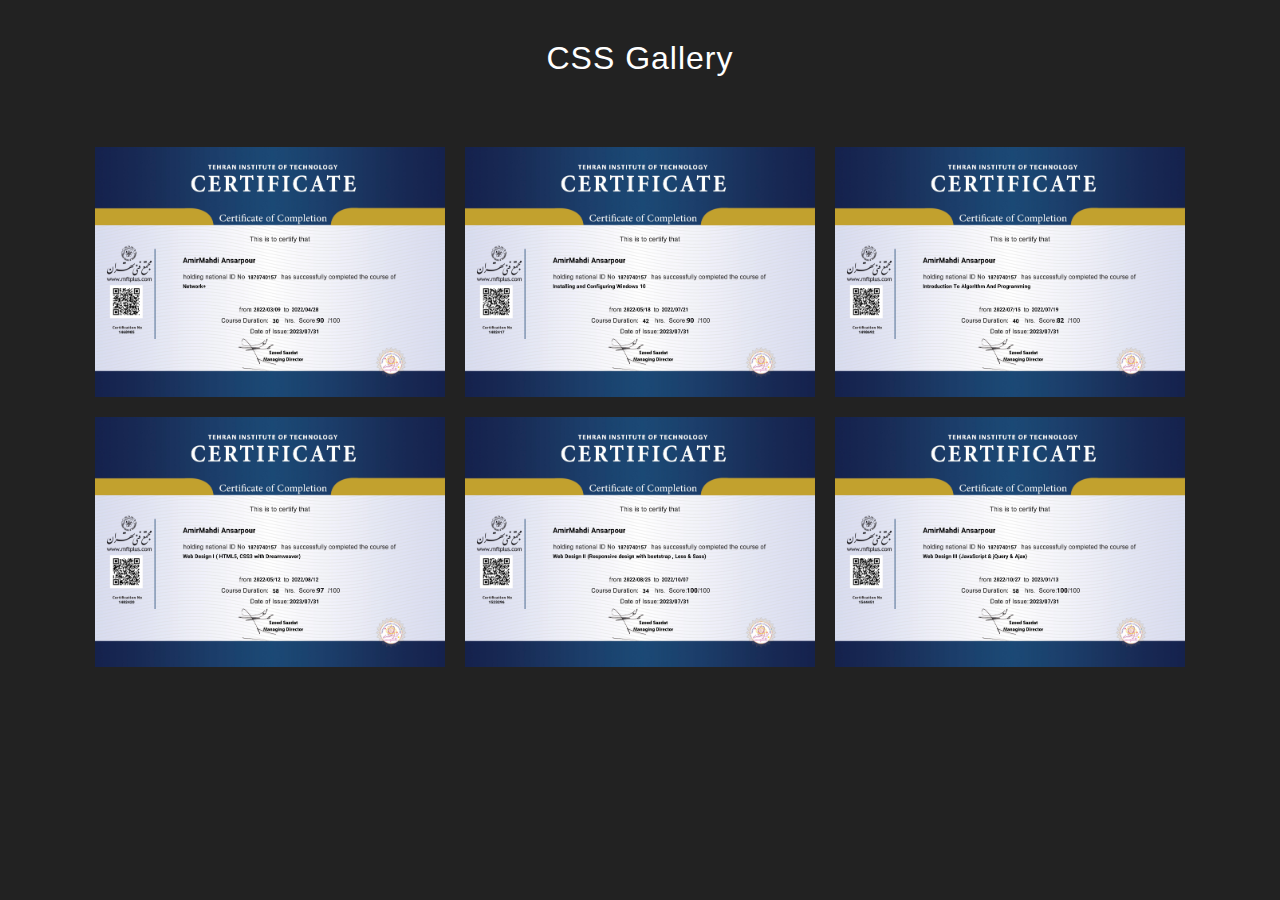
==== Certificates/index.html @ 2b5bbbf3 "." ====
<!DOCTYPE html>
<html lang="en">

<head>
    <meta charset="UTF-8">
    <meta name="viewport" content="width=device-width, initial-scale=1.0">
    <title>Certificates</title>
    <link rel="stylesheet" href="../css/certificate.css">
</head>

<body>
    <p class="heading">CSS Gallery</p>
    <div class="gallery-image">
        <div class="img-box">
            <img src="../images/certificate-en-network+.jpeg" alt="netword+ certificate" />
            <div class="transparent-box">
                <div class="caption">
                    <p>Network+ Certificate.</p>
                    <p class="opacity-low">90/100</p>
                </div>
            </div>
        </div>
        <div class="img-box">
            <img src="../images/certificate-en-windows10.jpeg"
                alt="Installing and Configuring Windows 10 certificate" />
            <div class="transparent-box">
                <div class="caption">
                    <p>Installing and Configuring Windows 10 Certificate.</p>
                    <p class="opacity-low">90/100</p>
                </div>
            </div>
        </div>
        <div class="img-box">
            <img src="../images/certificate-en-algorithm.jpeg"
                alt="Introduction to algorithms and programming certificate" />
            <div class="transparent-box">
                <div class="caption">
                    <p>Introduction to algorithms and programming Certificate.</p>
                    <p class="opacity-low">82/100</p>
                </div>
            </div>
        </div>
        <div class="img-box">
            <img src="../images/certificate-en-Web1.jpeg" alt="Web Design I ( HTML5, CSS3 ) certificate" />
            <div class="transparent-box">
                <div class="caption">
                    <p>Web Design I ( HTML5, CSS3 ) Certificate.</p>
                    <p class="opacity-low">97/100</p>
                </div>
            </div>
        </div>
        <div class="img-box">
            <img src="../images/certificate-en-Web2.jpeg"
                alt="Web Design II (Responsive design with bootstrap , Less & Sass) certificate" />
            <div class="transparent-box">
                <div class="caption">
                    <p>Web Design II (Responsive design with bootstrap , Less & Sass) Certificate.</p>
                    <p class="opacity-low">100/100</p>
                </div>
            </div>
        </div>
        <div class="img-box">
            <img src="../images/certificate-en-Web3.jpeg" alt="Web Design III (JavaScript & jQuery) certificate" />
            <div class="transparent-box">
                <div class="caption">
                    <p>Web Design III (JavaScript & jQuery) Certificate.</p>
                    <p class="opacity-low">100/100</p>
                </div>
            </div>
        </div>
    </div>
</body>

</html>
---- css/certificate.css ----
* {
    box-sizing: border-box;
    margin: 0;
    padding: 0;
}

body {
    font-family: Raleway;
    background-color: rgba(0, 0, 0, 0.865);
    font-family: 'Signika', sans-serif;
}

.heading {
    text-align: center;
    font-size: 2.0em;
    letter-spacing: 1px;
    padding: 40px;
    color: white;
}

.gallery-image {
    padding: 20px;
    display: flex;
    flex-wrap: wrap;
    justify-content: center;
}

.gallery-image img {
    height: 250px;
    width: 350px;
    transform: scale(1.0);
    transition: transform 0.4s ease;
}

.img-box {
    box-sizing: content-box;
    margin: 10px;
    height: 250px;
    width: 350px;
    overflow: hidden;
    display: inline-block;
    color: white;
    position: relative;
    background-color: white;
}

.caption {
    position: absolute;
    bottom: 5px;
    left: 20px;
    opacity: 0.0;
    transition: transform 0.3s ease, opacity 0.3s ease;
}

.transparent-box {
    height: 250px;
    width: 350px;
    background-color: rgba(0, 0, 0, 0);
    position: absolute;
    top: 0;
    left: 0;
    transition: background-color 0.3s ease;
}

.img-box:hover img {
    transform: scale(1.1);
}

.img-box:hover .transparent-box {
    background-color: rgba(0, 0, 0, 0.5);
}

.img-box:hover .caption {
    transform: translateY(-20px);
    opacity: 1.0;
}

.img-box:hover {
    cursor: pointer;
}

.caption>p:nth-child(2) {
    font-size: 0.8em;
}

.opacity-low {
    opacity: 0.5;
}
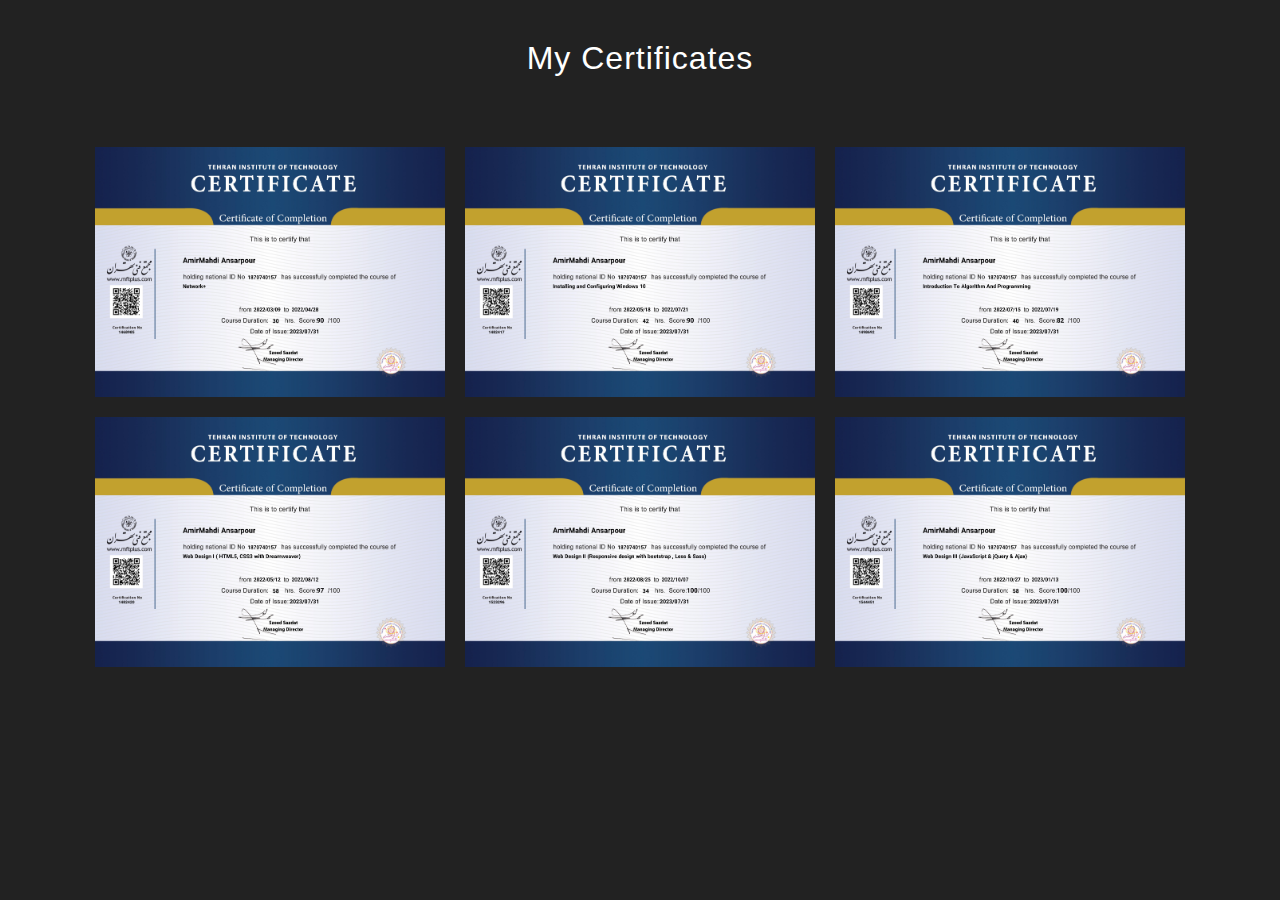
==== commit 97eb5c70: "," ====
--- a/Certificates/index.html
+++ b/Certificates/index.html
@@ -9,7 +9,7 @@
 </head>
 
 <body>
-    <p class="heading">CSS Gallery</p>
+    <p class="heading">My Certificates</p>
     <div class="gallery-image">
         <div class="img-box">
             <img src="../images/certificate-en-network+.jpeg" alt="netword+ certificate" />
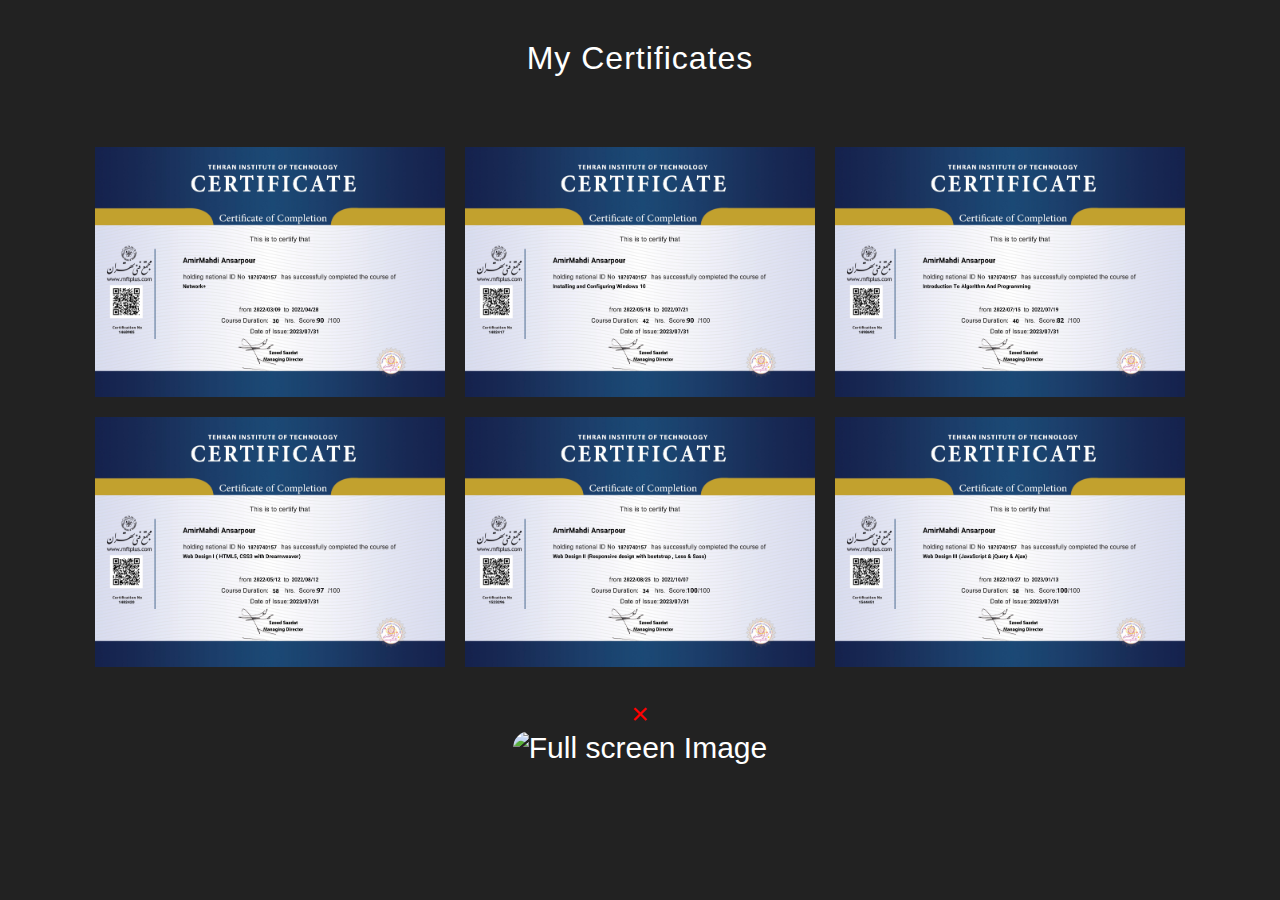
==== commit c1896625: "update" ====
--- a/Certificates/index.html
+++ b/Certificates/index.html
@@ -16,6 +16,7 @@
             <div class="transparent-box">
                 <div class="caption">
                     <p>Network+ Certificate.</p>
+                    <span class="fullscreen-icon"></span>
                     <p class="opacity-low">90/100</p>
                 </div>
             </div>
@@ -69,6 +70,12 @@
             </div>
         </div>
     </div>
+    <div id="fullscreen-overlay">
+        <span class="close-icon" onclick="closeFullscreen()">&times;</span>
+        <br>
+        <img id="fullscreen-image" src="" alt="Full screen Image" />
+    </div>
+    <script src="../js/script.js"></script>
 </body>
 
 </html>--- a/css/certificate.css
+++ b/css/certificate.css
@@ -85,4 +85,19 @@
 
 .opacity-low {
     opacity: 0.5;
+}
+
+#fullscreen-overlay {
+    text-align: center;
+    color: white;
+    font-size: 30px;
+}
+
+#fullscreen-overlay span {
+    color: red;
+}
+
+#fullscreen-image {
+    width: 90%;
+    border-radius: 30px;
 }